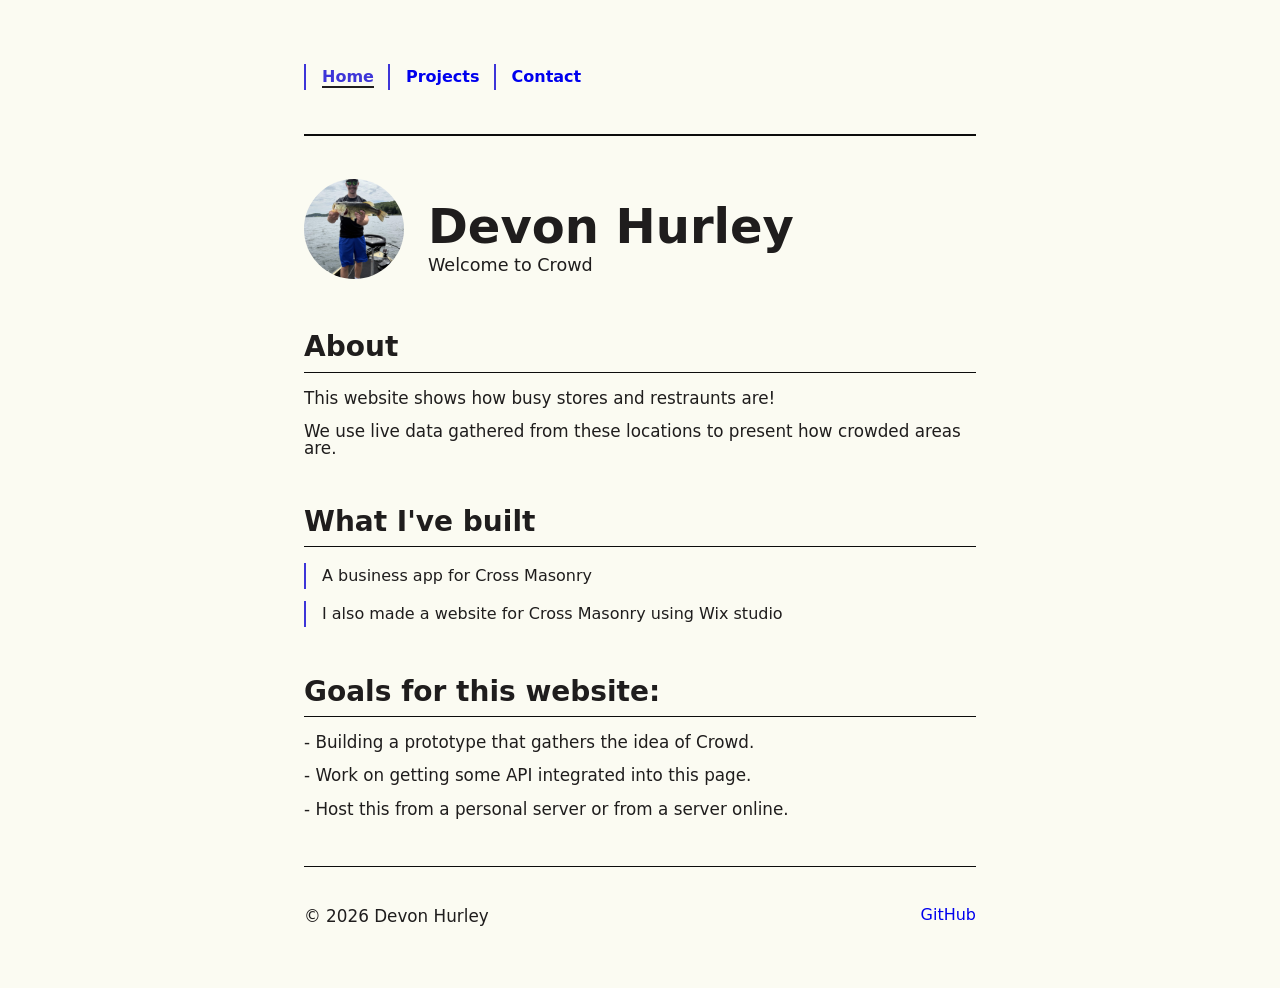
==== index.html @ 21d1e52c "Lab 13 done" ====
<!DOCTYPE html>
<html lang="en">

<head>
    <meta charset="UTF-8">
    <meta name="viewport" content="width=device-width, initial-scale=1.0">
    <title>Crowd</title>
    <! -- Class 12: Step 1: a typeface I chose -- >
        <link rel="preconnect" href="https://fonts.googleapis.com">
        <link rel="preconnect" href="https://fonts.gstatic.com" crossorigin>
        <link rel="stylesheet" href="styles.css">
        <! -- For fun: added a favicon for my website -- >
            <link rel="icon" href="/icon-192.png" type="image/x-icon">

</head>

<body>
        <!--Class 13: Step 2: navigation-->
    <nav>
        <ul>
            <!--Lab 13: Step 1: Show which page your on-->
            <li><a href="index.html" class="current">Home</a></li>
            <li><a href="projects.html">Projects</a></li>
            <li><a href="contact.html">Contact</a></li>
        </ul>
    </nav>
    <! -- Class 11: step 2: the page -- >
        <header>
            <! -- Class 12: Step 3: an image -- >
            <img src="images/me.jpg" alt="Portrait of Devon Hurley" class="portrait">
            <! -- Lab 12: Task 1: group the text so it stacks beside the photo -- >
            <div>
                <h1>Devon Hurley</h1>
                <p> Welcome to Crowd </p>
            </div>
        </header>

        <main>
            <section>
                <h2>About</h2>
                <p>This website shows how busy stores and restraunts are!</p>
                <p>We use live data gathered from these locations to present how crowded areas are.</p>
            </section>

            <section>
                <h2>What I've built</h2>
                <ul>
                    <li>A business app for Cross Masonry</li>
                    <li>I also made a website for Cross Masonry using Wix studio</li>
                </ul>
            </section>

            <! -- Lab 11: step 2: Build another section -- >
                <section>
                    <h2>Goals for this website:</h2>
                    <p>- Building a prototype that gathers the idea of Crowd.</p>
                    <p>- Work on getting some API integrated into this page.</p>
                    <p>- Host this from a personal server or from a server online.</p>
                </section>
        </main>

        <! -- Lab 12: step 3: two things in the footer -- >
        <footer>
            <p>© 2026 Devon Hurley</p>
            <p> </p>
            <!-- Lab 11 · Task 3: a link off my page -->
            <a href="https://github.com/DevonHurley01/csc441-web-devon.git" target="_blank" rel="noopener">GitHub</a>
        </footer>

</body>

</html>
---- styles.css ----
/* Class 11: Step 4: the basics*/

:root{
    --text: #1f1d1d;
    --texted-muted: #b1a8a8;
    --accent: #3d35d8;
    --background: #fbfbf2;
    --border: #0c0c0c;
}

body{
    font-family: "Figtree", system-ui, -apple-system, "Segoe UI", sans-serif;
    color: var(--text);
    background: var(--background);
    line-height: 1.6;
    max-width: 42rem;
    margin: 0 auto;
    padding: 3rem 1.5rem;
}

/* Lab12: Task 1: header side by side */
header{
    display: flex;
    align-items: center;
    gap: 1.5rem;
    /* Lab 12: Task 4: let the header stack when there isn't room */
    flex-wrap: wrap;
}

h1 { font-size: 3rem;   /* Class12: my own scale */
    line-height: 1.1;
    margin-bottom: 0.25rem;
    }

header p { 
    color: var(--text-muted);
    font-size: 1.1rem;
    margin-top: 0;
    }

h2 {
    font-size: 1.75rem;
    line-height: 1.2;
    margin-top: 2.5rem;
    border-bottom: 1px solid var(--border);
    padding-bottom: 0.5rem;
    margin-bottom: 1rem;
}

p{
    font-size: 1.05rem;
    line-height: 1;
    margin-bottom: 1rem;
}

/* Lab 12: Task 3: footer */
footer { 
    border-top: 1px solid var(--border);
    padding-top: 1.5rem;
    display: flex;
    justify-content: space-between;
    align-items: center;
    
    /* Lab 11: task 4: links */
    a{
        color: var(accent);
        text-decoration: none;
        border-bottom: 1px solid transparent;
    }
    a:hover {border-bottom-color: var(--accent) ;}
}

.portrait{
    width: 100px;
    height: 100px;
    object-fit: cover;
    border-radius: 50%;
}

section{
    margin-bottom: 3rem;

}
/* Lab 12: Task 2: list without bullets */
ul{
    list-style: none;
    padding-left: 0;
}

li{
    margin-bottom: 0.75rem;
    padding-left: 1rem;
    border-left: 2px solid var(--accent);
    border-right: 14px solid transparent;
}

/* Class 13: Step 3: the nav bar */
nav a {
    text-decoration: none;
    font-weight: 700;
    border-bottom: 2px solid transparent;
}

/* Lab 13: Step 4: Seperate the var from the header */
nav{
    border-bottom: 2px solid var(--border);
    padding-bottom: 1rem;
    margin-bottom: 2rem;
}

nav a:hover {
    border-bottom-color: var(--border);
}

/* Lab 13: Step 1: which page am I on*/
nav a.current {
    border-bottom-color: var(--text);
    color: var(--accent);
}

/* Lab 13: Step 5: one thing of your own*/
nav ul{
    align-items: center;
    display: flex;
    justify-content: 1rem;
}
/* Lab 13: Step 5: one thing of your own*/
nav a:focus-visible {
    outline: 2px solid var(--accent);
}
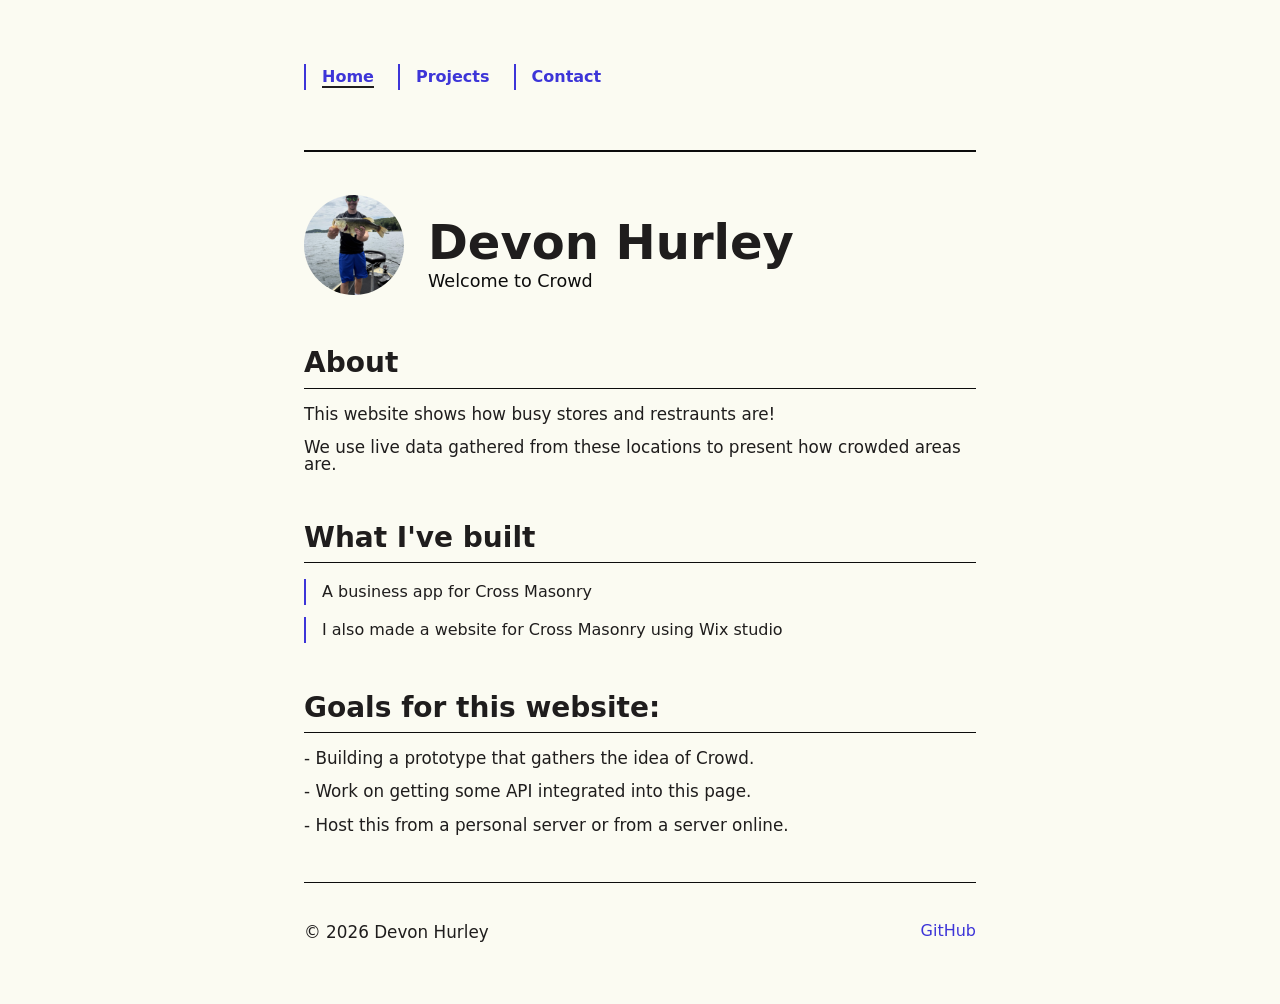
==== commit 9a4a5b15: "Updated Lab 14 Done" ====
--- a/index.html
+++ b/index.html
@@ -4,13 +4,13 @@
 <head>
     <meta charset="UTF-8">
     <meta name="viewport" content="width=device-width, initial-scale=1.0">
-    <title>Crowd</title>
-    <! -- Class 12: Step 1: a typeface I chose -- >
+    <title>Devon Hurley</title>
+    <!-- Class 12: Step 1: a typeface I chose -->
         <link rel="preconnect" href="https://fonts.googleapis.com">
         <link rel="preconnect" href="https://fonts.gstatic.com" crossorigin>
         <link rel="stylesheet" href="styles.css">
-        <! -- For fun: added a favicon for my website -- >
-            <link rel="icon" href="/icon-192.png" type="image/x-icon">
+        <!-- For fun: added a favicon for my website -->
+            <link rel="icon" href="favicon/icon-192.png" type="image/x-icon">
 
 </head>
 
@@ -24,11 +24,11 @@
             <li><a href="contact.html">Contact</a></li>
         </ul>
     </nav>
-    <! -- Class 11: step 2: the page -- >
+    <!-- Class 11: step 2: the page -->
         <header>
-            <! -- Class 12: Step 3: an image -- >
+            <!-- Class 12: Step 3: an image -->
             <img src="images/me.jpg" alt="Portrait of Devon Hurley" class="portrait">
-            <! -- Lab 12: Task 1: group the text so it stacks beside the photo -- >
+            <!-- Lab 12: Task 1: group the text so it stacks beside the photo -->
             <div>
                 <h1>Devon Hurley</h1>
                 <p> Welcome to Crowd </p>
@@ -50,7 +50,7 @@
                 </ul>
             </section>
 
-            <! -- Lab 11: step 2: Build another section -- >
+            <!-- Lab 11: step 2: Build another section -->
                 <section>
                     <h2>Goals for this website:</h2>
                     <p>- Building a prototype that gathers the idea of Crowd.</p>
@@ -59,7 +59,7 @@
                 </section>
         </main>
 
-        <! -- Lab 12: step 3: two things in the footer -- >
+        <!-- Lab 12: step 3: two things in the footer -->
         <footer>
             <p>© 2026 Devon Hurley</p>
             <p> </p>
--- a/styles.css
+++ b/styles.css
@@ -33,7 +33,7 @@
     }
 
 header p { 
-    color: var(--text-muted);
+    color: var(--border);
     font-size: 1.1rem;
     margin-top: 0;
     }
@@ -54,21 +54,33 @@
 }
 
 /* Lab 12: Task 3: footer */
+/*Lab 14: Step 4: the footer stacks on the narrow screen */
 footer { 
     border-top: 1px solid var(--border);
     padding-top: 1.5rem;
     display: flex;
     justify-content: space-between;
     align-items: center;
-    
-    /* Lab 11: task 4: links */
-    a{
-        color: var(accent);
-        text-decoration: none;
-        border-bottom: 1px solid transparent;
+    flex-direction: column;
+    gap: 0.5rem;
+}
+
+@media(min-width: 40rem){
+    footer{
+        flex-direction: row;
+        justify-content: space-between;
     }
-    a:hover {border-bottom-color: var(--accent) ;}
 }
+
+
+/* Lab 11: task 4: links */
+a{
+    color: var(--accent);
+    text-decoration: none;
+    border-bottom: 1px solid transparent;
+}
+a:hover {border-bottom-color: var(--accent) ;}
+
 
 .portrait{
     width: 100px;
@@ -91,7 +103,6 @@
     margin-bottom: 0.75rem;
     padding-left: 1rem;
     border-left: 2px solid var(--accent);
-    border-right: 14px solid transparent;
 }
 
 /* Class 13: Step 3: the nav bar */
@@ -119,12 +130,54 @@
 }
 
 /* Lab 13: Step 5: one thing of your own*/
+/* Lab 14: step 1: the nav stacks on the narrow screen */
 nav ul{
-    align-items: center;
+    list-style: none;
+    padding-left: 0;
     display: flex;
-    justify-content: 1rem;
+    flex-direction: column;
+    gap: 0.5rem;
+    margin-bottom: 2rem;
+    flex-wrap: wrap;
 }
+/* Lab 14: step 1: add a media for nav */
+@media(min-width: 40rem){
+    nav ul{
+        flex-direction: row;
+        gap: 1.5rem;
+    }
+}
+
 /* Lab 13: Step 5: one thing of your own*/
 nav a:focus-visible {
     outline: 2px solid var(--accent);
+}
+
+/* Class 14: Step 2: the cards go in a row */
+.cards{
+    display: flex;
+    flex-direction: column;
+    gap: 1rem;
+    /* Lab 14: Step 6: One layout of your choice */
+    flex-wrap: wrap;
+}
+
+.card{
+    flex: 1;
+    padding: 1.5rem;
+    border: 1px solid var(--border);
+    border-radius: 8px;
+}
+
+/* Class 14: Step 3: a row when there's no room */
+@media(min-width: 40rem){
+    .cards{
+        flex-direction: row;
+    }
+}
+
+/* Class 14: Step 5: Adding an img section so images don't run off the page */
+img{
+    max-width: 100%;
+    height: auto;
 }
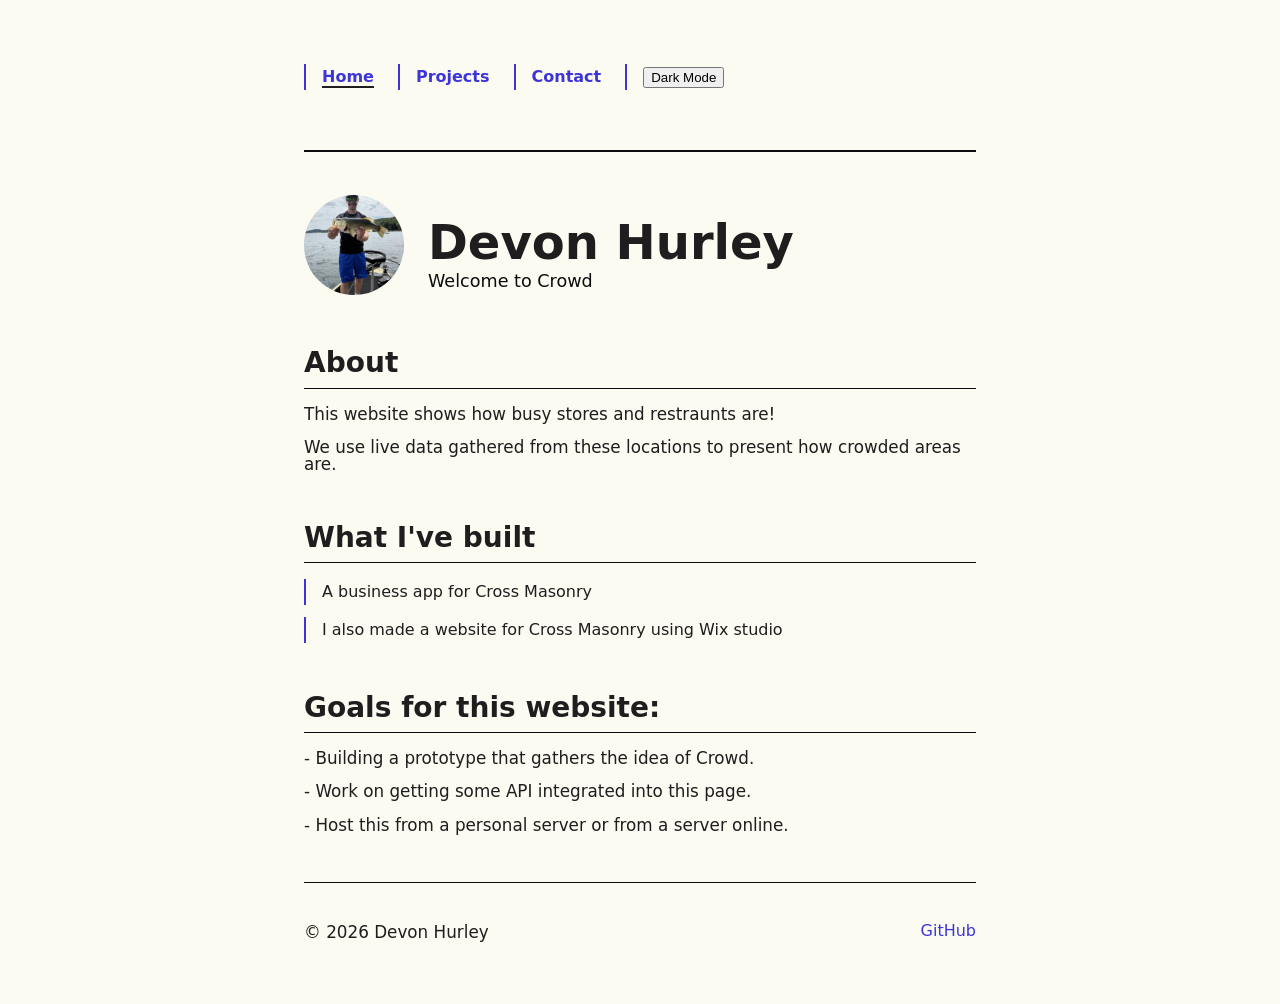
==== commit e0f1e77e: "S15 Done" ====
--- a/index.html
+++ b/index.html
@@ -9,6 +9,8 @@
         <link rel="preconnect" href="https://fonts.googleapis.com">
         <link rel="preconnect" href="https://fonts.gstatic.com" crossorigin>
         <link rel="stylesheet" href="styles.css">
+        <!-- Class 15: Step 1: my third file-->
+         <script src="script.js" defer></script>
         <!-- For fun: added a favicon for my website -->
             <link rel="icon" href="favicon/icon-192.png" type="image/x-icon">
 
@@ -22,6 +24,8 @@
             <li><a href="index.html" class="current">Home</a></li>
             <li><a href="projects.html">Projects</a></li>
             <li><a href="contact.html">Contact</a></li>
+            <!-- Class 15: Step 3: a theme button-->
+             <li><button id="theme-toggle" type="button">Dark Mode</button></li>
         </ul>
     </nav>
     <!-- Class 11: step 2: the page -->
@@ -61,7 +65,8 @@
 
         <!-- Lab 12: step 3: two things in the footer -->
         <footer>
-            <p>© 2026 Devon Hurley</p>
+            <!-- Class 15: Step 2: the year, written by JavaScript-->
+            <p>© <span id="year"></span> Devon Hurley</p>
             <p> </p>
             <!-- Lab 11 · Task 3: a link off my page -->
             <a href="https://github.com/DevonHurley01/csc441-web-devon.git" target="_blank" rel="noopener">GitHub</a>
--- a/styles.css
+++ b/styles.css
@@ -180,4 +180,12 @@
 img{
     max-width: 100%;
     height: auto;
+}
+
+body.dark-mode{
+    --text: White;
+    --texted-muted: silver;
+    --accent: skyblue;
+    --background: Black;
+    --border: dimgray;
 }
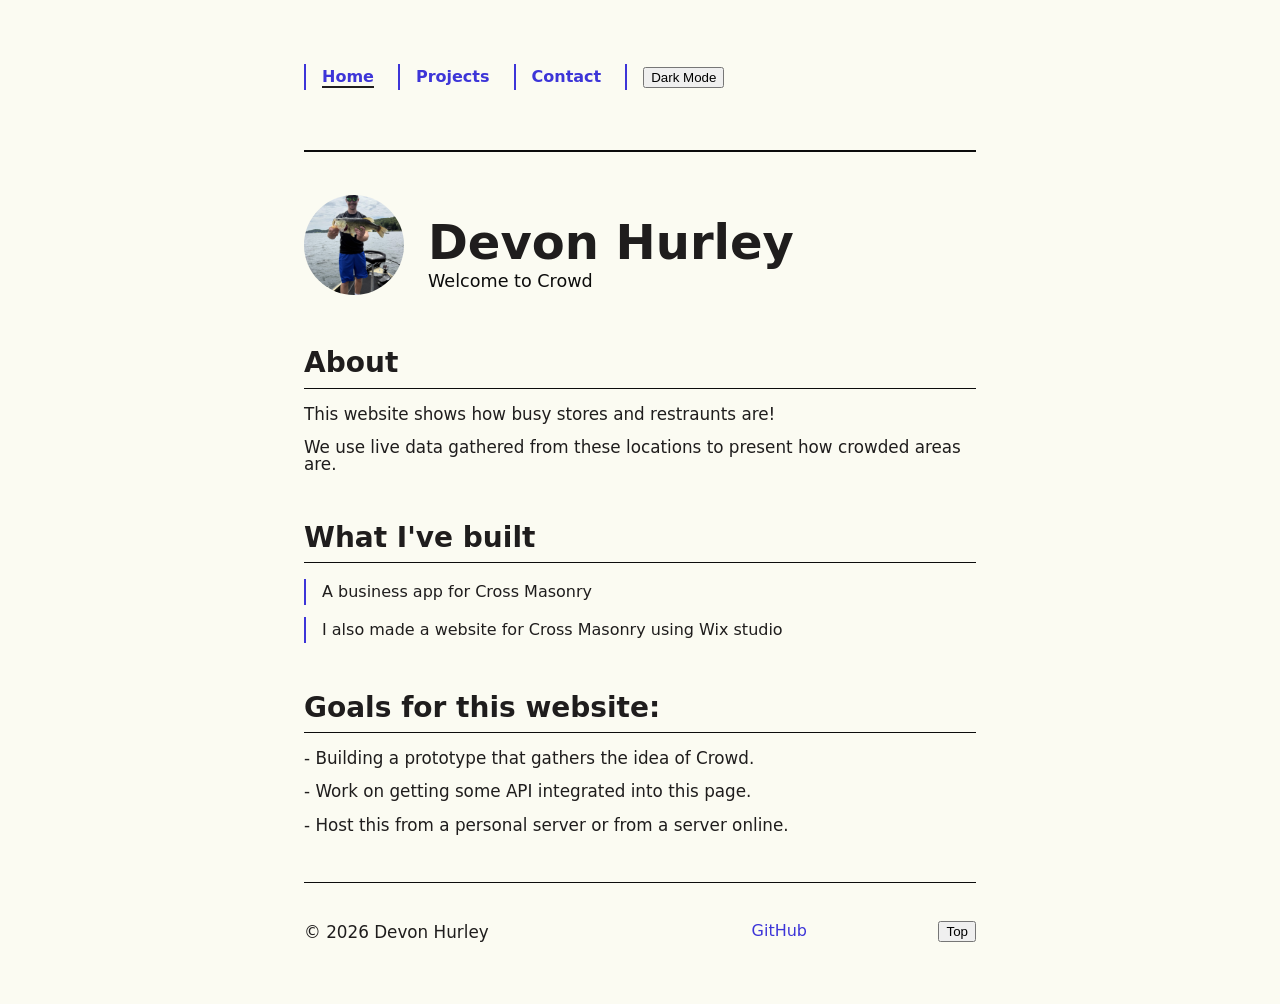
==== commit fc268e40: "Lab 15 Done" ====
--- a/index.html
+++ b/index.html
@@ -70,6 +70,8 @@
             <p> </p>
             <!-- Lab 11 · Task 3: a link off my page -->
             <a href="https://github.com/DevonHurley01/csc441-web-devon.git" target="_blank" rel="noopener">GitHub</a>
+            <!-- Lab 15: Step 5: a button to scroll to the top -->
+            <button id="top-button" type="button">Top</button>
         </footer>
 
 </body>
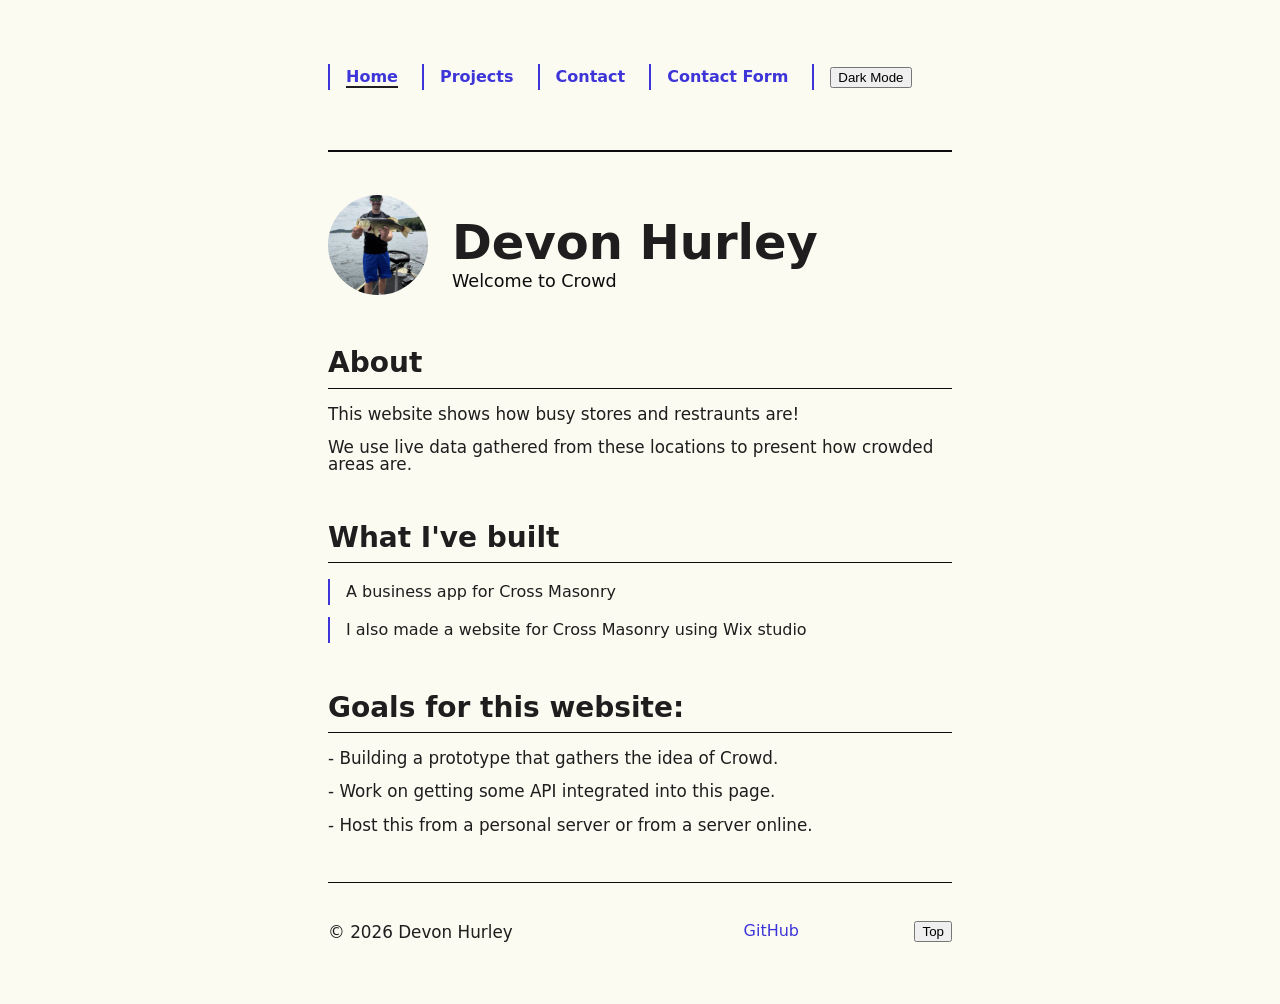
==== commit 5556a711: "S16 Done" ====
--- a/index.html
+++ b/index.html
@@ -24,6 +24,10 @@
             <li><a href="index.html" class="current">Home</a></li>
             <li><a href="projects.html">Projects</a></li>
             <li><a href="contact.html">Contact</a></li>
+
+            <!-- Class 16: Step 1: the contact link-->
+            <li><a href="contact2.html">Contact Form</a></li>
+            
             <!-- Class 15: Step 3: a theme button-->
              <li><button id="theme-toggle" type="button">Dark Mode</button></li>
         </ul>
--- a/styles.css
+++ b/styles.css
@@ -1,3 +1,8 @@
+/* Class 16: Step 3: Padding counts inside width, not on the inside */
+*{
+    box-sizing: border-box;
+}
+
 /* Class 11: Step 4: the basics*/
 
 :root{
@@ -188,4 +193,42 @@
     --accent: skyblue;
     --background: Black;
     --border: dimgray;
+}
+
+/* Class 16: Step 3: The form */
+form label{
+    display: block;
+    font-weight: 700;
+    margin-bottom: 0.25rem;
+}
+
+form input, form textarea{
+    font: inherit;
+    width: 100%;
+    padding: 0.5rem;
+    border: 1px solid var(--border);
+    scroll-padding-block-start: 6px;
+    background: var(--background);
+    color: var(--text);
+}
+
+form input:focus, form textarea:focus{
+    outline: 2px solid var(--accent);
+    outline-offset: 1px;
+}
+
+form button{
+    font: inherit;
+    font-weight: 700;
+    background: var(--accent);
+    color: var(--background);
+    border: none;
+    padding: 0.5rem 1rem;
+    border-radius: 6px;
+    cursor: pointer;
+}
+
+#form-status{
+    font-weight: 700;
+    color: var(--accent);
 }
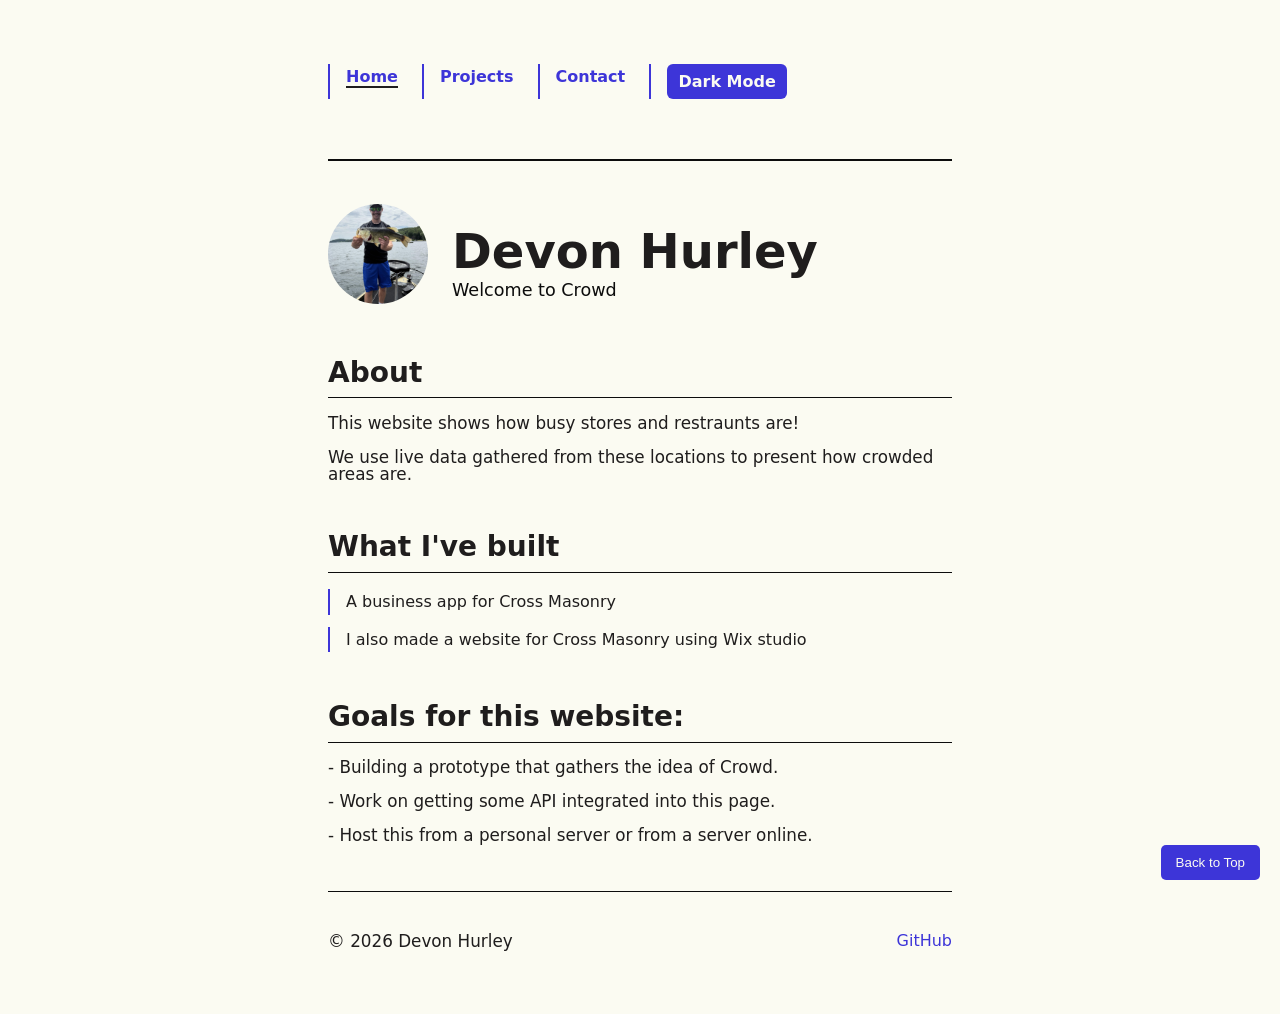
==== commit 4117de5f: "lab 16 Done" ====
--- a/index.html
+++ b/index.html
@@ -24,10 +24,6 @@
             <li><a href="index.html" class="current">Home</a></li>
             <li><a href="projects.html">Projects</a></li>
             <li><a href="contact.html">Contact</a></li>
-
-            <!-- Class 16: Step 1: the contact link-->
-            <li><a href="contact2.html">Contact Form</a></li>
-            
             <!-- Class 15: Step 3: a theme button-->
              <li><button id="theme-toggle" type="button">Dark Mode</button></li>
         </ul>
@@ -75,7 +71,7 @@
             <!-- Lab 11 · Task 3: a link off my page -->
             <a href="https://github.com/DevonHurley01/csc441-web-devon.git" target="_blank" rel="noopener">GitHub</a>
             <!-- Lab 15: Step 5: a button to scroll to the top -->
-            <button id="top-button" type="button">Top</button>
+            <button id="top-button" class="top-button" type="button">Back to Top</button>
         </footer>
 
 </body>
--- a/styles.css
+++ b/styles.css
@@ -11,6 +11,7 @@
     --accent: #3d35d8;
     --background: #fbfbf2;
     --border: #0c0c0c;
+    --error: crimson;
 }
 
 body{
@@ -193,6 +194,7 @@
     --accent: skyblue;
     --background: Black;
     --border: dimgray;
+    --error: lightsalmon;
 }
 
 /* Class 16: Step 3: The form */
@@ -205,6 +207,8 @@
 form input, form textarea{
     font: inherit;
     width: 100%;
+    /* Lab 16: Step 3: the form on a phone */
+    max-width: 100%;
     padding: 0.5rem;
     border: 1px solid var(--border);
     scroll-padding-block-start: 6px;
@@ -224,6 +228,8 @@
     color: var(--background);
     border: none;
     padding: 0.5rem 1rem;
+    /* Lab 16: Step 3: Form on a phone */
+    min-height: 44px;
     border-radius: 6px;
     cursor: pointer;
 }
@@ -231,4 +237,43 @@
 #form-status{
     font-weight: 700;
     color: var(--accent);
+}
+
+#myform{
+    display: none;
+}
+
+button#theme-toggle{
+    font: inherit;
+    font-weight: 700;
+    background: var(--accent);
+    color: var(--background);
+    border: none;
+    padding: 0.3rem 0.7rem;
+    border-radius: 6px;
+    cursor: pointer;
+}
+
+.clickableemail{
+    cursor: pointer;
+    color: var(--accent);
+    text-decoration: underline;
+
+}
+
+.top-button{
+    position: fixed;
+    bottom: 20px;
+    right: 20px;
+    background-color: var(--accent);
+    color: var(--background);
+    border: none;
+    padding: 10px 15px;
+    border-radius: 5px;
+    cursor: pointer;
+}
+
+/* Lab 16: Step 1: the error state */
+#form-status.error{
+    color: var(--error);
 }
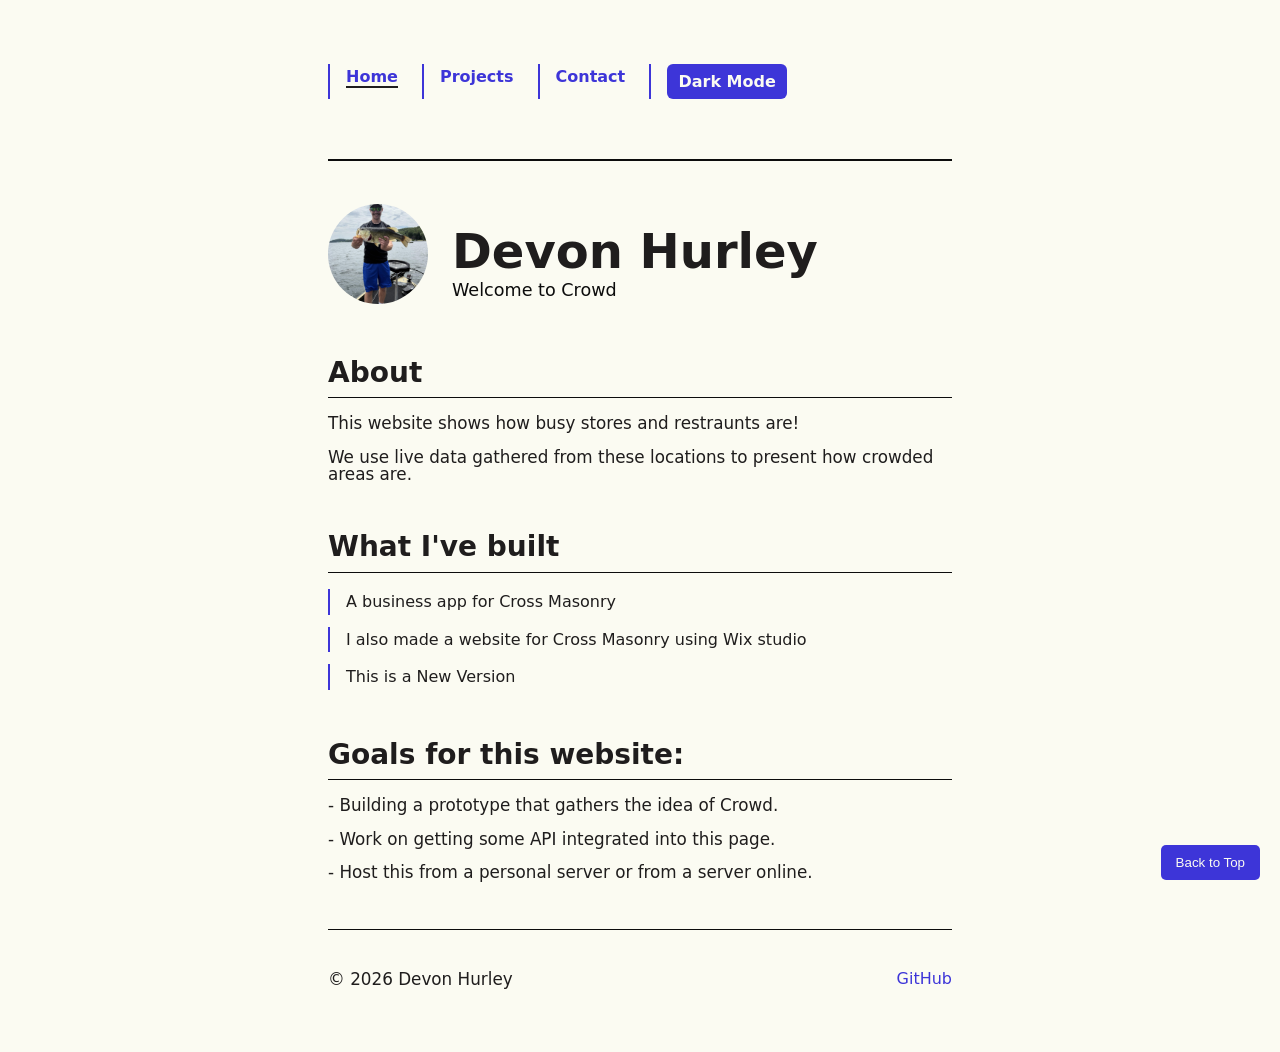
==== commit f3d3b7a9: "Lab 17 Done" ====
--- a/index.html
+++ b/index.html
@@ -51,6 +51,8 @@
                 <ul>
                     <li>A business app for Cross Masonry</li>
                     <li>I also made a website for Cross Masonry using Wix studio</li>
+                    <!-- Lab 17: Step 3: Something I can see -->
+                    <li>This is a New Version</li>
                 </ul>
             </section>
 
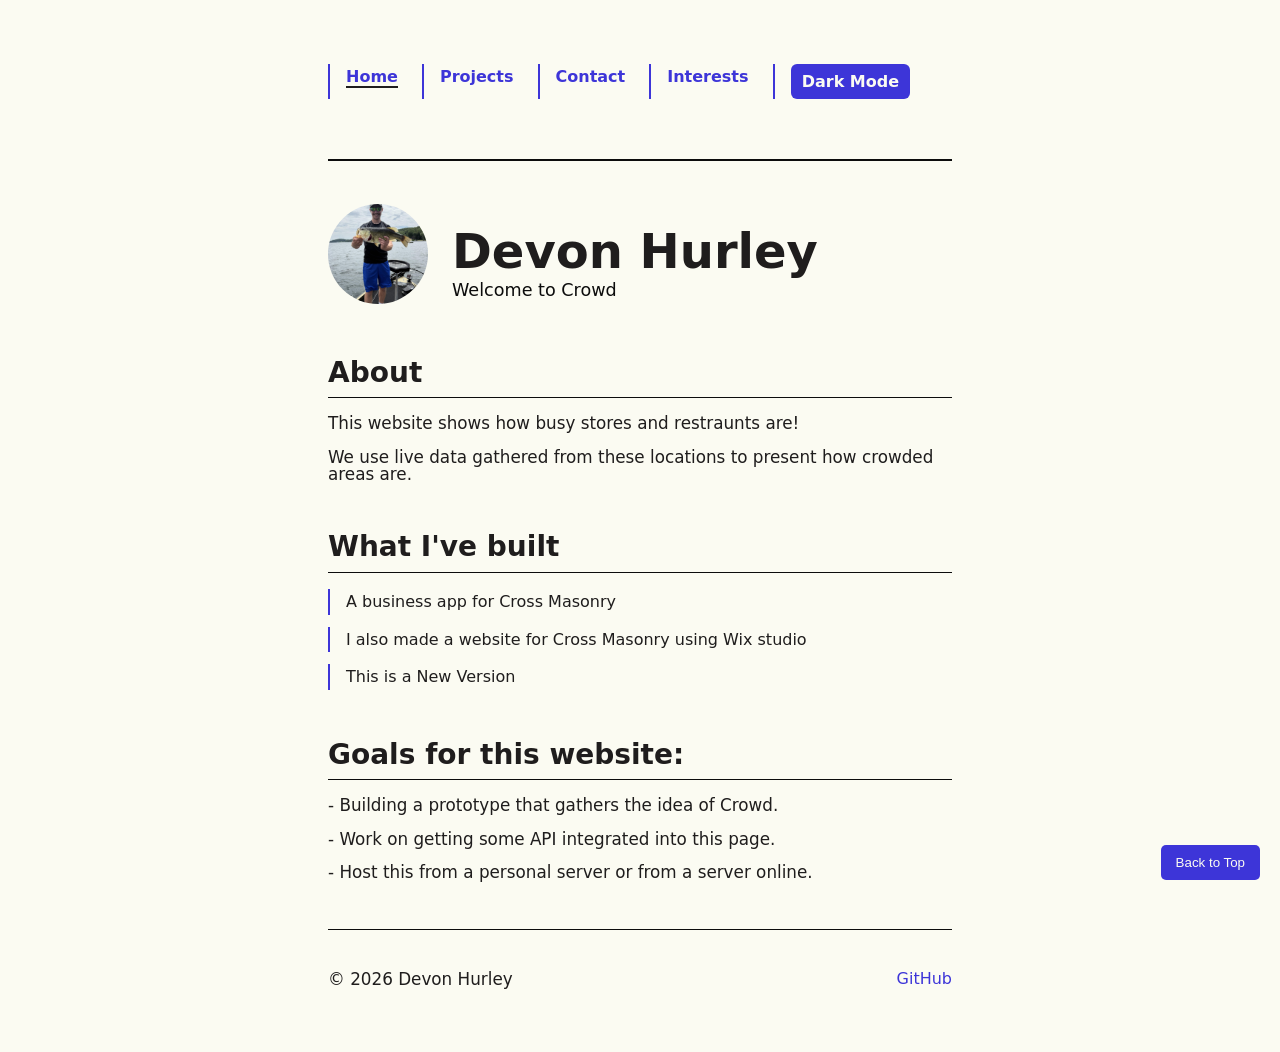
==== commit 8b6dbae1: "S20 Done" ====
--- a/index.html
+++ b/index.html
@@ -24,6 +24,7 @@
             <li><a href="index.html" class="current">Home</a></li>
             <li><a href="projects.html">Projects</a></li>
             <li><a href="contact.html">Contact</a></li>
+            <li><a href="interests.html">Interests</a></li>
             <!-- Class 15: Step 3: a theme button-->
              <li><button id="theme-toggle" type="button">Dark Mode</button></li>
         </ul>
--- a/styles.css
+++ b/styles.css
@@ -276,4 +276,9 @@
 /* Lab 16: Step 1: the error state */
 #form-status.error{
     color: var(--error);
+}
+
+/* Class 18: Step 2: the honeypot hidden from people */
+.hidden-field {
+    display: none;
 }
